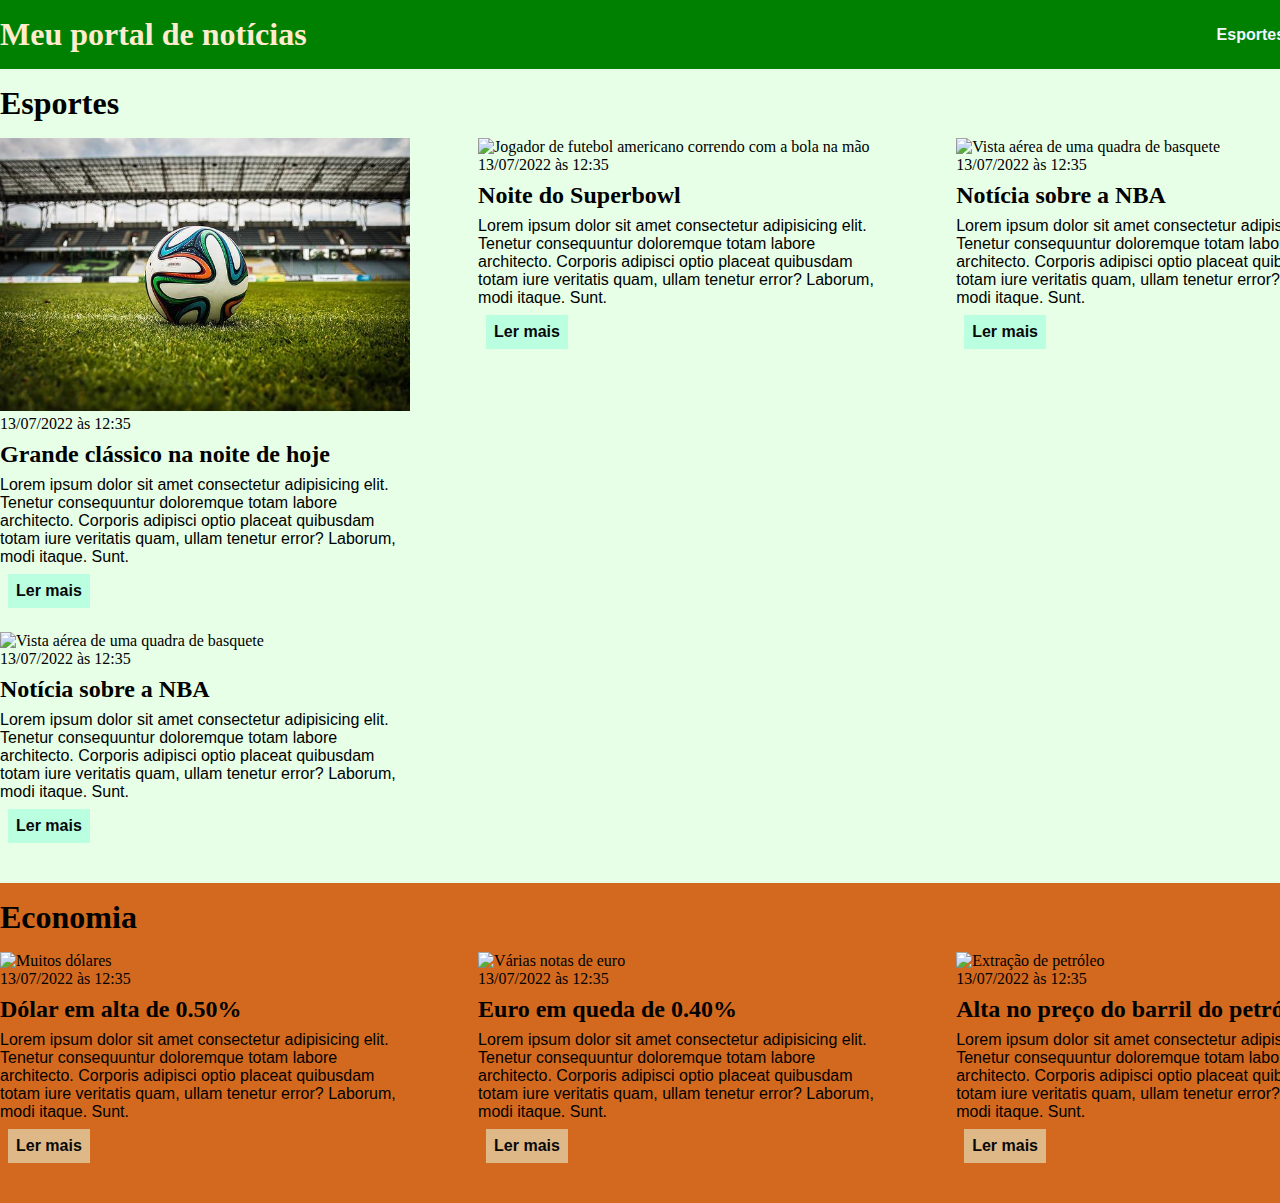
==== index.html @ db62d4d1 "adicionando cores, textos e formatacoes" ====
<!DOCTYPE html>
<html lang="pt-BR">
<head>
    <meta charset="UTF-8">
    <meta http-equiv="X-UA-Compatible" content="IE=edge">
    <meta name="viewport" content="width=device-width, initial-scale=1.0">
    <title>Meu portal de notícias</title>
    <link rel="stylesheet" href="./main.css" />
    </head>
<body>
    <header>
       <div class="container">
        <h1>Meu portal de notícias</h1>
        <nav>
            <ul>
                <li>
                    <a href="#sports" title="Ir para a seção de esportes">Esportes</a>
                </li>
                <li>
                    <a href="#economy" title="Ir para a seção de notícias">Economia</a>
                </li>
            </ul>
       </div>
        </nav>
    </header>
    <section id="sports">
    <div class="container">
        <h2>Esportes</h2>
        <div class="articles">
            <article>
                <img src="./Imagens/futebol.jpg" alt="Bola de futebol no gramado" />
                <header>
                    <time class="creation-date">13/07/2022 às 12:35</time>
                </header>
                <h3>Grande clássico na noite de hoje</h3>
                <p>
                    Lorem ipsum dolor sit amet consectetur adipisicing elit. Tenetur consequuntur doloremque totam labore architecto. Corporis adipisci optio placeat quibusdam totam iure veritatis quam, ullam tenetur error? Laborum, modi itaque. Sunt.
                </p>
                <a href="#" title="Leia a notícia completa">Ler mais</a>
            </article>
            <article>
                <img src="./imagens/futebol-americano.jpg" alt="Jogador de futebol americano correndo com a bola na mão" />
                <header>
                    <time>13/07/2022 às 12:35</time>
                </header>
                <h3>Noite do Superbowl</h3>
                <p>
                    Lorem ipsum dolor sit amet consectetur adipisicing elit. Tenetur consequuntur doloremque totam labore architecto. Corporis adipisci optio placeat quibusdam totam iure veritatis quam, ullam tenetur error? Laborum, modi itaque. Sunt.
                </p>
                <a href="#" title="Leia a notícia completa">Ler mais</a>
            </article>
            <article>
                <img src="./imagens/basquete.jpg" title="Vista aérea de uma quadra de basquete" />
                <header>
                    <time>13/07/2022 às 12:35</time>
                </header>
                <h3>Notícia sobre a NBA</h3>
                <p>
                    Lorem ipsum dolor sit amet consectetur adipisicing elit. Tenetur consequuntur doloremque totam labore architecto. Corporis adipisci optio placeat quibusdam totam iure veritatis quam, ullam tenetur error? Laborum, modi itaque. Sunt.
                </p>
                <a href="#" title="Leia a notícia completa">Ler mais</a>
            </article>
            <article>
                <img src="./imagens/basquete.jpg" title="Vista aérea de uma quadra de basquete" />
                <header>
                    <time>13/07/2022 às 12:35</time>
                </header>
                <h3>Notícia sobre a NBA</h3>
                <p>
                    Lorem ipsum dolor sit amet consectetur adipisicing elit. Tenetur consequuntur doloremque totam labore architecto. Corporis adipisci optio placeat quibusdam totam iure veritatis quam, ullam tenetur error? Laborum, modi itaque. Sunt.
                </p>
                <a href="#" title="Leia a notícia completa">Ler mais</a>
            </article>
        </div>
    </div>
    </section>
    <section id="economy">
      <div class="container">
        <h2>Economia</h2>
        <div class="articles">
                <article>
                <img src="./imagens/dolares.jpg" alt="Muitos dólares" />
                <header>
                    <time>13/07/2022 às 12:35</time>
                </header>
                <h3>Dólar em alta de 0.50%</h3>
                <p>
                    Lorem ipsum dolor sit amet consectetur adipisicing elit. Tenetur consequuntur doloremque totam labore architecto. Corporis adipisci optio placeat quibusdam totam iure veritatis quam, ullam tenetur error? Laborum, modi itaque. Sunt.
                </p>
                <a href="#" title="Leia a notícia completa">Ler mais</a>
            </article>
            <article>
                <img src="./imagens/euro.jpg" alt="Várias notas de euro" />
                <header>
                    <time>13/07/2022 às 12:35</time>
                </header>
                <h3>Euro em queda de 0.40%</h3>
                <p>
                    Lorem ipsum dolor sit amet consectetur adipisicing elit. Tenetur consequuntur doloremque totam labore architecto. Corporis adipisci optio placeat quibusdam totam iure veritatis quam, ullam tenetur error? Laborum, modi itaque. Sunt.
                </p>
                <a href="#" title="Leia a notícia completa">Ler mais</a>
            </article>
            <article>
                <img src="./imagens/petroleo.jpg" alt="Extração de petróleo" />
                <header>
                    <time>13/07/2022 às 12:35</time>
                </header>
                <h3>Alta no preço do barril do petróleo</h3>
                <p>
                    Lorem ipsum dolor sit amet consectetur adipisicing elit. Tenetur consequuntur doloremque totam labore architecto. Corporis adipisci optio placeat quibusdam totam iure veritatis quam, ullam tenetur error? Laborum, modi itaque. Sunt.
                </p>
                <a href="#" title="Leia a notícia completa">Ler mais</a>
            </article>
        </div>
    </div>
    </section>
</body>
</html>
---- main.css ----
*{
    box-sizing: border-box;
    margin: 0;
    padding: 0;
}

body > header {
    background-color: green;
    padding: 16px 0;
    color: blanchedalmond;
}

header .container {
    display: flex;
    align-items: center;
    justify-content: space-between;
}

header li{
    display: inline;
    font-family: Arial, Helvetica, sans-serif;
    font-weight: bold;
    margin left: 16px;
}

header li a{
    color: aliceblue;
    text-decoration: none;
}

.container {
    width: 1366px;
    margin: 0 auto;

}

.articles {
    display: flex;
    flex-wrap: wrap;
    justify-content: space-between;
}

.articles article img{
    /*height: 180px;*/
    width: 100%;
}

.articles article {
    width: 30%;
}

section {
    padding: 16px 0;
}

section h2, 
.articles article {
    margin-bottom: 16px;
}

.articles article h3 {
    margin-top: 8px;
    margin-bottom: 8px;
}

.articles article a{
    background-color: bisque;
    color: rgb(8, 8, 8);
    padding: 8px;
    display: inline-block;
    text-decoration: none;
    font-weight: bold;
    margin: 8px;
}

.articles article a:hover{
    text-decoration: underline;
}

.articles article p,
.articles article a{
    font-family: Arial, Helvetica, sans-serif;
}

.articles article h3{
    font-size: 24px;
}

section h2 {
    font-size: 32px;
}

#sports{
    background-color: rgba(10, 300, 10, 0.1);
}

#sports .articles article a{
    background-color: rgba(10, 500, 200, 0.2);
}

#economy{
    background-color: chocolate;
}

#economy .articles article a{
    background-color: burlywood;
}
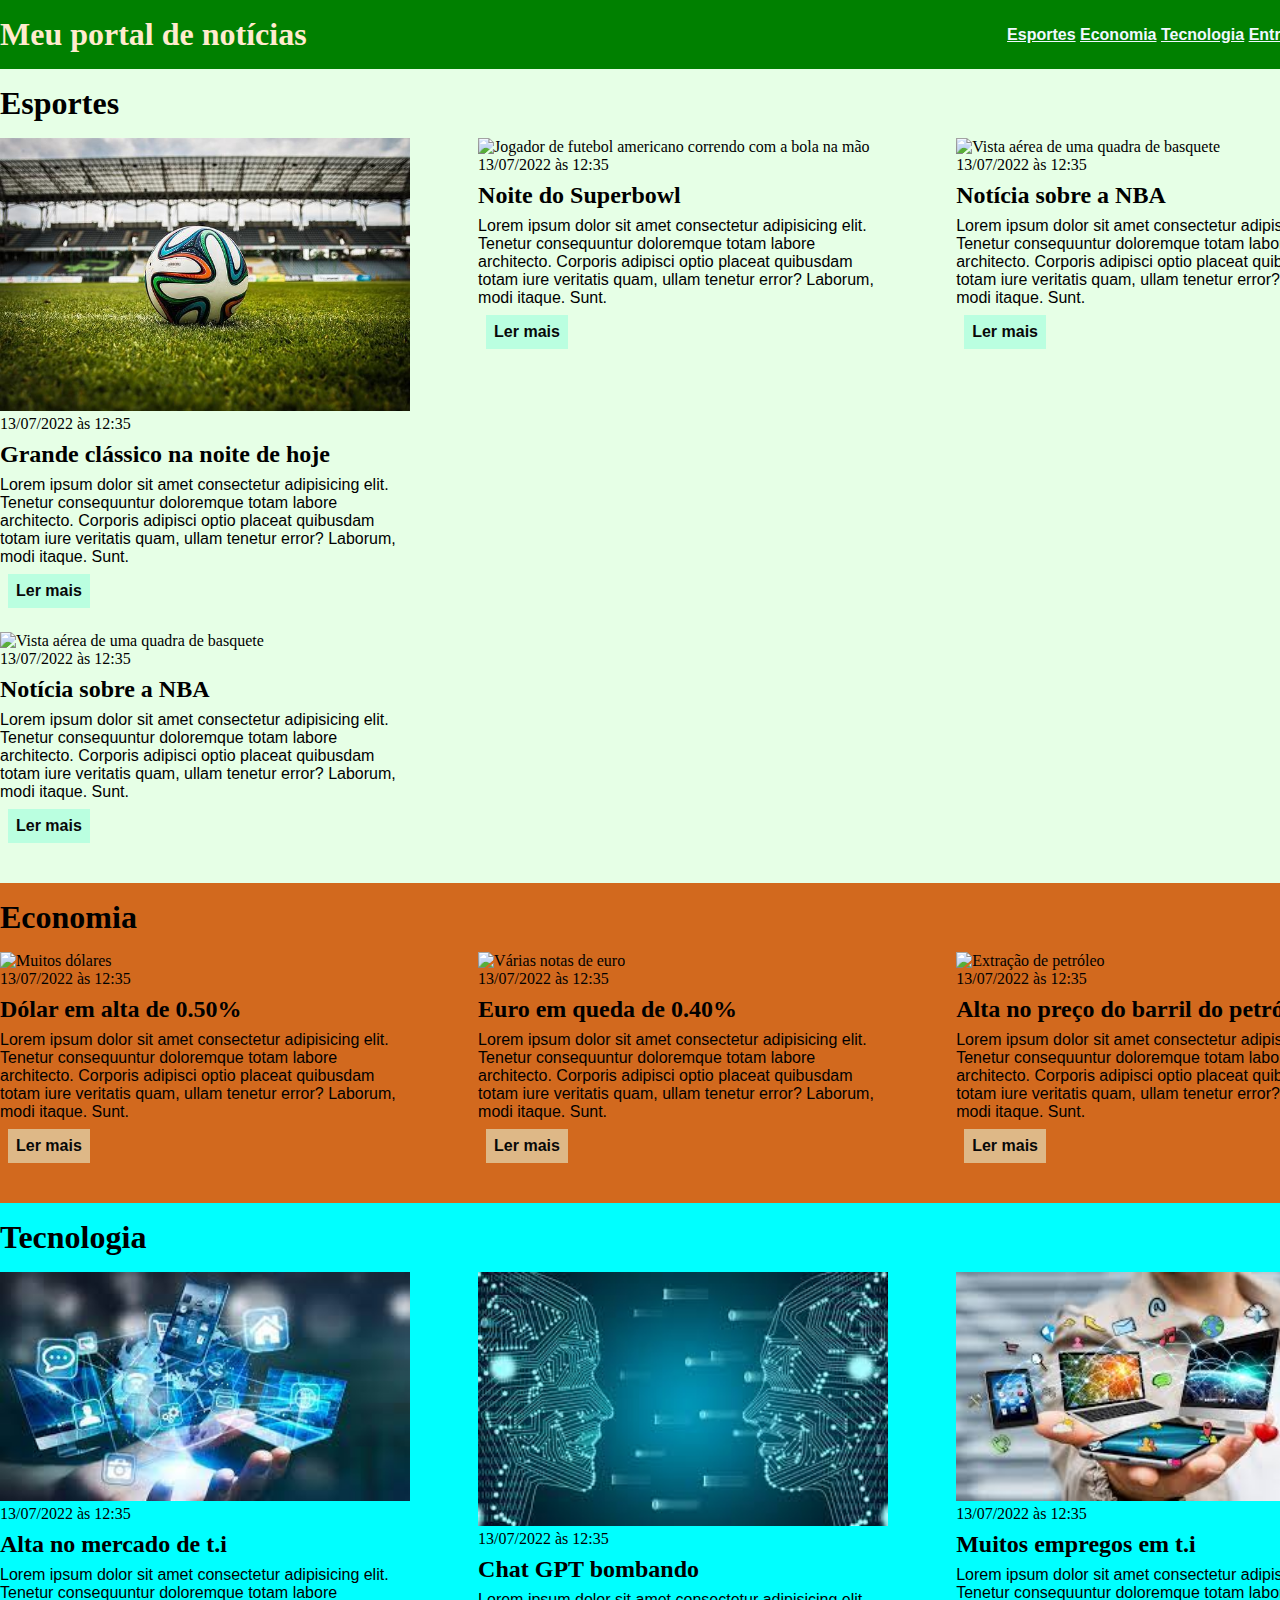
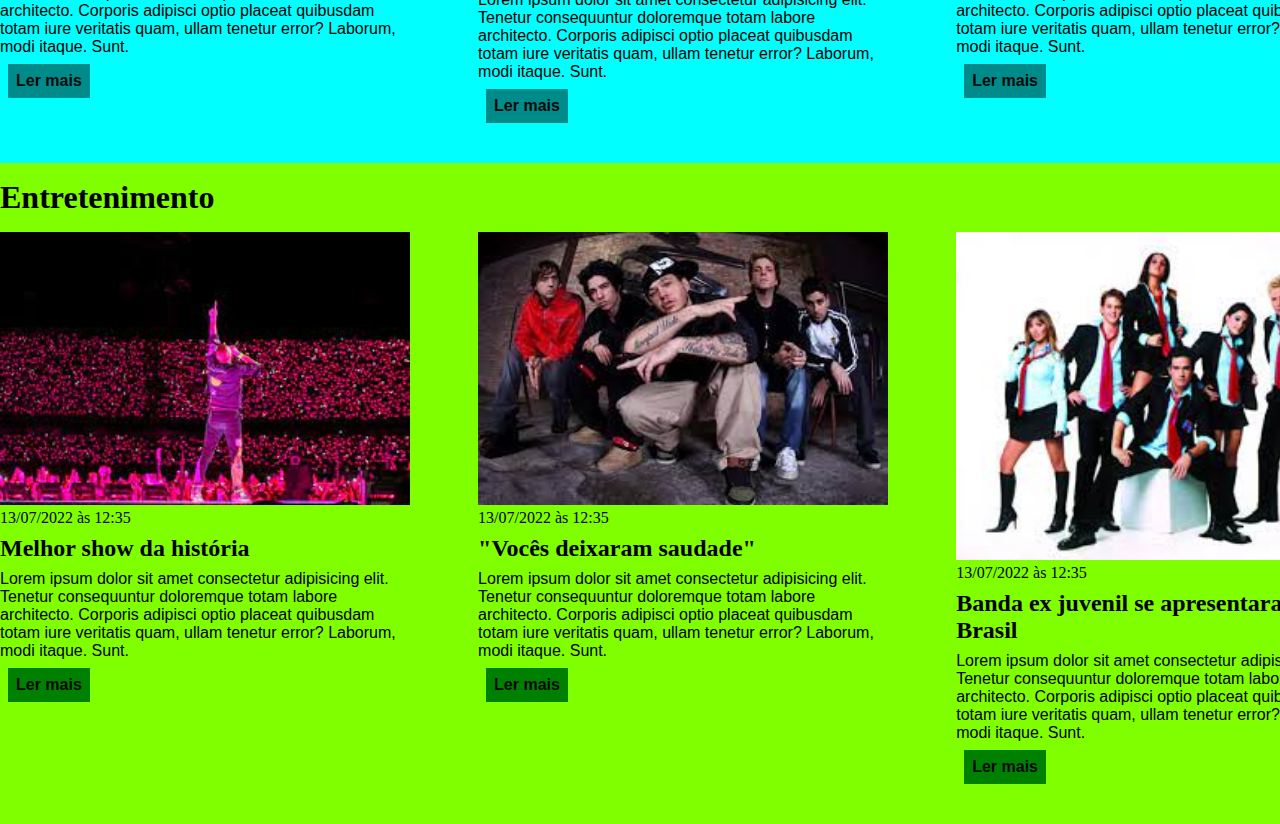
==== commit f83da920: "adicionando seçao tech e entretenimento e suas img" ====
--- a/index.html
+++ b/index.html
@@ -19,6 +19,12 @@
                 <li>
                     <a href="#economy" title="Ir para a seção de notícias">Economia</a>
                 </li>
+                <li>
+                    <a href="#tech" title="Ir para a seção de notícias">Tecnologia</a>
+                </li>
+                <li>
+                    <a href="#entertainment" title="Ir para a seção de notícias">Entretenimento</a>
+                </li>
             </ul>
        </div>
         </nav>
@@ -114,5 +120,85 @@
         </div>
     </div>
     </section>
+<section id="tech">
+  <div class="container">
+    <h2>Tecnologia</h2>
+    <div class="articles">
+            <article>
+            <img src="./Imagens/tech 1.jpeg" alt="Tecnologia" />
+            <header>
+                <time>13/07/2022 às 12:35</time>
+            </header>
+            <h3>Alta no mercado de t.i</h3>
+            <p>
+                Lorem ipsum dolor sit amet consectetur adipisicing elit. Tenetur consequuntur doloremque totam labore architecto. Corporis adipisci optio placeat quibusdam totam iure veritatis quam, ullam tenetur error? Laborum, modi itaque. Sunt.
+            </p>
+            <a href="#" title="Leia a notícia completa">Ler mais</a>
+        </article>
+        <article>
+            <img src="./Imagens/tech 2.jpeg" alt="Tecnologia" />
+            <header>
+                <time>13/07/2022 às 12:35</time>
+            </header>
+            <h3>Chat GPT bombando</h3>
+            <p>
+                Lorem ipsum dolor sit amet consectetur adipisicing elit. Tenetur consequuntur doloremque totam labore architecto. Corporis adipisci optio placeat quibusdam totam iure veritatis quam, ullam tenetur error? Laborum, modi itaque. Sunt.
+            </p>
+            <a href="#" title="Leia a notícia completa">Ler mais</a>
+        </article>
+        <article>
+            <img src="./Imagens/tech 3.jpeg" alt="Tecnologia" />
+            <header>
+                <time>13/07/2022 às 12:35</time>
+            </header>
+            <h3>Muitos empregos em t.i</h3>
+            <p>
+                Lorem ipsum dolor sit amet consectetur adipisicing elit. Tenetur consequuntur doloremque totam labore architecto. Corporis adipisci optio placeat quibusdam totam iure veritatis quam, ullam tenetur error? Laborum, modi itaque. Sunt.
+            </p>
+            <a href="#" title="Leia a notícia completa">Ler mais</a>
+        </article>
+    </div>
+</div>
+</section>
+<section id="entertainment">
+    <div class="container">
+      <h2>Entretenimento</h2>
+      <div class="articles">
+              <article>
+              <img src="./Imagens/entrete 1.jpeg" alt="Imagem vocalista Coldplay" />
+              <header>
+                  <time>13/07/2022 às 12:35</time>
+              </header>
+              <h3>Melhor show da história</h3>
+              <p>
+                  Lorem ipsum dolor sit amet consectetur adipisicing elit. Tenetur consequuntur doloremque totam labore architecto. Corporis adipisci optio placeat quibusdam totam iure veritatis quam, ullam tenetur error? Laborum, modi itaque. Sunt.
+              </p>
+              <a href="#" title="Leia a notícia completa">Ler mais</a>
+          </article>
+          <article>
+              <img src="./Imagens/entrete 2.jpeg" alt="Banda Charlie Brown Jr." />
+              <header>
+                  <time>13/07/2022 às 12:35</time>
+              </header>
+              <h3>"Vocês deixaram saudade"</h3>
+              <p>
+                  Lorem ipsum dolor sit amet consectetur adipisicing elit. Tenetur consequuntur doloremque totam labore architecto. Corporis adipisci optio placeat quibusdam totam iure veritatis quam, ullam tenetur error? Laborum, modi itaque. Sunt.
+              </p>
+              <a href="#" title="Leia a notícia completa">Ler mais</a>
+          </article>
+          <article>
+              <img src="./Imagens/entrete 3.jpeg" alt="Banda RBD" />
+              <header>
+                  <time>13/07/2022 às 12:35</time>
+              </header>
+              <h3>Banda ex juvenil se apresentara no Brasil</h3>
+              <p>
+                  Lorem ipsum dolor sit amet consectetur adipisicing elit. Tenetur consequuntur doloremque totam labore architecto. Corporis adipisci optio placeat quibusdam totam iure veritatis quam, ullam tenetur error? Laborum, modi itaque. Sunt.
+              </p>
+              <a href="#" title="Leia a notícia completa">Ler mais</a>
+          </article>
+      </div>
+  </div>
+  </section>
 </body>
 </html>--- a/main.css
+++ b/main.css
@@ -25,7 +25,7 @@
 
 header li a{
     color: aliceblue;
-    text-decoration: none;
+    text-decoration: underline;
 }
 
 .container {
@@ -106,3 +106,19 @@
     background-color: burlywood;
 }
 
+#tech{
+    background-color: aqua;
+}
+
+#tech .articles article a{
+    background-color: darkcyan;
+}
+
+#entertainment{
+    background-color: chartreuse;
+}
+
+#entertainment .articles article a{
+    background-color: green;
+}
+
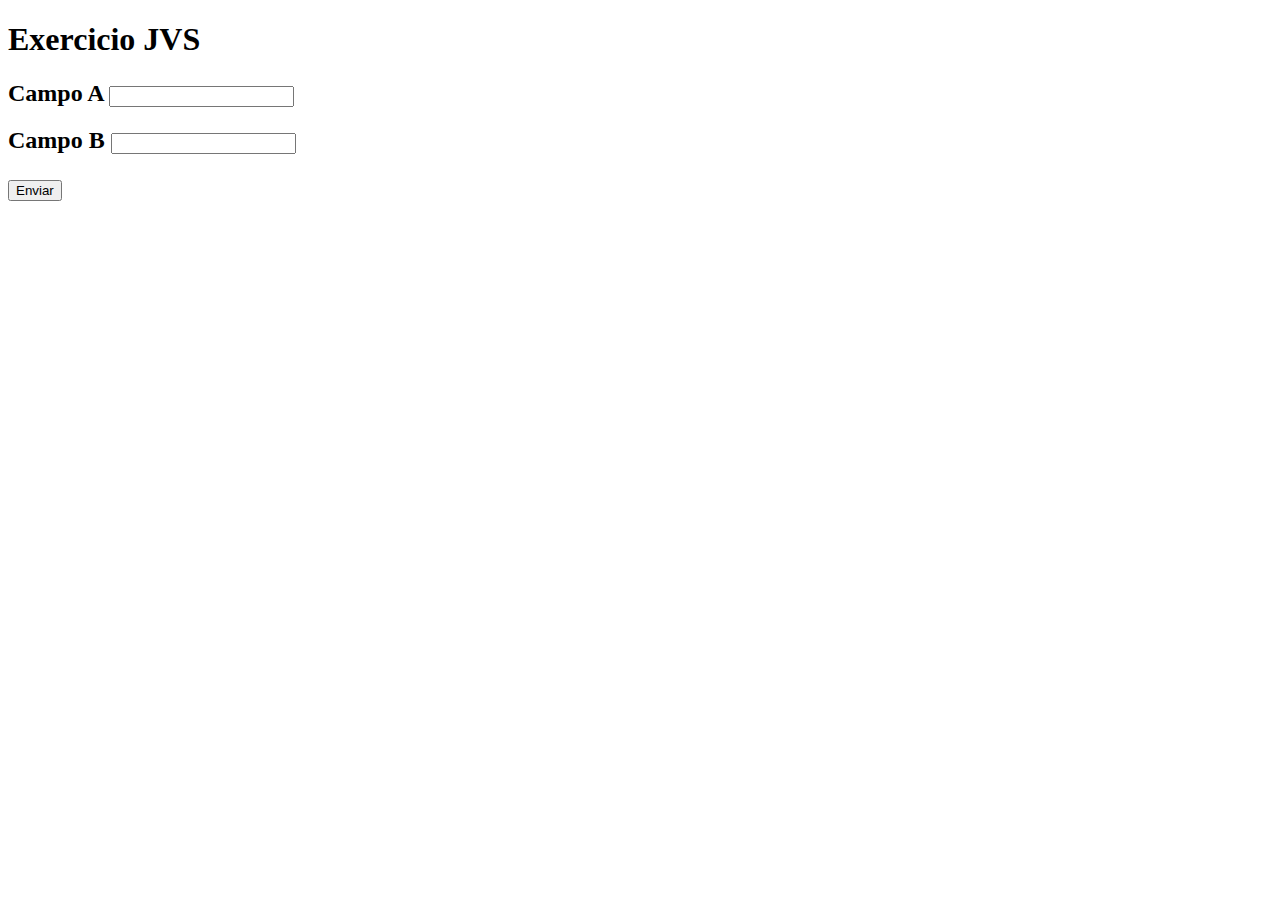
==== commit 4fd6a6f9: "add arquivos javascript e html" ====
--- a/index.html
+++ b/index.html
@@ -1,204 +1,22 @@
 <!DOCTYPE html>
-<html lang="pt-BR">
+<html lang="pt-br">
 <head>
     <meta charset="UTF-8">
     <meta http-equiv="X-UA-Compatible" content="IE=edge">
     <meta name="viewport" content="width=device-width, initial-scale=1.0">
-    <title>Meu portal de notícias</title>
-    <link rel="stylesheet" href="./main.css" />
-    </head>
+    <title>Formulário</title>
+</head>
 <body>
-    <header>
-       <div class="container">
-        <h1>Meu portal de notícias</h1>
-        <nav>
-            <ul>
-                <li>
-                    <a href="#sports" title="Ir para a seção de esportes">Esportes</a>
-                </li>
-                <li>
-                    <a href="#economy" title="Ir para a seção de notícias">Economia</a>
-                </li>
-                <li>
-                    <a href="#tech" title="Ir para a seção de notícias">Tecnologia</a>
-                </li>
-                <li>
-                    <a href="#entertainment" title="Ir para a seção de notícias">Entretenimento</a>
-                </li>
-            </ul>
-       </div>
-        </nav>
-    </header>
-    <section id="sports">
-    <div class="container">
-        <h2>Esportes</h2>
-        <div class="articles">
-            <article>
-                <img src="./Imagens/futebol.jpg" alt="Bola de futebol no gramado" />
-                <header>
-                    <time class="creation-date">13/07/2022 às 12:35</time>
-                </header>
-                <h3>Grande clássico na noite de hoje</h3>
-                <p>
-                    Lorem ipsum dolor sit amet consectetur adipisicing elit. Tenetur consequuntur doloremque totam labore architecto. Corporis adipisci optio placeat quibusdam totam iure veritatis quam, ullam tenetur error? Laborum, modi itaque. Sunt.
-                </p>
-                <a href="#" title="Leia a notícia completa">Ler mais</a>
-            </article>
-            <article>
-                <img src="./imagens/futebol-americano.jpg" alt="Jogador de futebol americano correndo com a bola na mão" />
-                <header>
-                    <time>13/07/2022 às 12:35</time>
-                </header>
-                <h3>Noite do Superbowl</h3>
-                <p>
-                    Lorem ipsum dolor sit amet consectetur adipisicing elit. Tenetur consequuntur doloremque totam labore architecto. Corporis adipisci optio placeat quibusdam totam iure veritatis quam, ullam tenetur error? Laborum, modi itaque. Sunt.
-                </p>
-                <a href="#" title="Leia a notícia completa">Ler mais</a>
-            </article>
-            <article>
-                <img src="./imagens/basquete.jpg" title="Vista aérea de uma quadra de basquete" />
-                <header>
-                    <time>13/07/2022 às 12:35</time>
-                </header>
-                <h3>Notícia sobre a NBA</h3>
-                <p>
-                    Lorem ipsum dolor sit amet consectetur adipisicing elit. Tenetur consequuntur doloremque totam labore architecto. Corporis adipisci optio placeat quibusdam totam iure veritatis quam, ullam tenetur error? Laborum, modi itaque. Sunt.
-                </p>
-                <a href="#" title="Leia a notícia completa">Ler mais</a>
-            </article>
-            <article>
-                <img src="./imagens/basquete.jpg" title="Vista aérea de uma quadra de basquete" />
-                <header>
-                    <time>13/07/2022 às 12:35</time>
-                </header>
-                <h3>Notícia sobre a NBA</h3>
-                <p>
-                    Lorem ipsum dolor sit amet consectetur adipisicing elit. Tenetur consequuntur doloremque totam labore architecto. Corporis adipisci optio placeat quibusdam totam iure veritatis quam, ullam tenetur error? Laborum, modi itaque. Sunt.
-                </p>
-                <a href="#" title="Leia a notícia completa">Ler mais</a>
-            </article>
-        </div>
-    </div>
-    </section>
-    <section id="economy">
-      <div class="container">
-        <h2>Economia</h2>
-        <div class="articles">
-                <article>
-                <img src="./imagens/dolares.jpg" alt="Muitos dólares" />
-                <header>
-                    <time>13/07/2022 às 12:35</time>
-                </header>
-                <h3>Dólar em alta de 0.50%</h3>
-                <p>
-                    Lorem ipsum dolor sit amet consectetur adipisicing elit. Tenetur consequuntur doloremque totam labore architecto. Corporis adipisci optio placeat quibusdam totam iure veritatis quam, ullam tenetur error? Laborum, modi itaque. Sunt.
-                </p>
-                <a href="#" title="Leia a notícia completa">Ler mais</a>
-            </article>
-            <article>
-                <img src="./imagens/euro.jpg" alt="Várias notas de euro" />
-                <header>
-                    <time>13/07/2022 às 12:35</time>
-                </header>
-                <h3>Euro em queda de 0.40%</h3>
-                <p>
-                    Lorem ipsum dolor sit amet consectetur adipisicing elit. Tenetur consequuntur doloremque totam labore architecto. Corporis adipisci optio placeat quibusdam totam iure veritatis quam, ullam tenetur error? Laborum, modi itaque. Sunt.
-                </p>
-                <a href="#" title="Leia a notícia completa">Ler mais</a>
-            </article>
-            <article>
-                <img src="./imagens/petroleo.jpg" alt="Extração de petróleo" />
-                <header>
-                    <time>13/07/2022 às 12:35</time>
-                </header>
-                <h3>Alta no preço do barril do petróleo</h3>
-                <p>
-                    Lorem ipsum dolor sit amet consectetur adipisicing elit. Tenetur consequuntur doloremque totam labore architecto. Corporis adipisci optio placeat quibusdam totam iure veritatis quam, ullam tenetur error? Laborum, modi itaque. Sunt.
-                </p>
-                <a href="#" title="Leia a notícia completa">Ler mais</a>
-            </article>
-        </div>
-    </div>
-    </section>
-<section id="tech">
-  <div class="container">
-    <h2>Tecnologia</h2>
-    <div class="articles">
-            <article>
-            <img src="./Imagens/tech 1.jpeg" alt="Tecnologia" />
-            <header>
-                <time>13/07/2022 às 12:35</time>
-            </header>
-            <h3>Alta no mercado de t.i</h3>
-            <p>
-                Lorem ipsum dolor sit amet consectetur adipisicing elit. Tenetur consequuntur doloremque totam labore architecto. Corporis adipisci optio placeat quibusdam totam iure veritatis quam, ullam tenetur error? Laborum, modi itaque. Sunt.
-            </p>
-            <a href="#" title="Leia a notícia completa">Ler mais</a>
-        </article>
-        <article>
-            <img src="./Imagens/tech 2.jpeg" alt="Tecnologia" />
-            <header>
-                <time>13/07/2022 às 12:35</time>
-            </header>
-            <h3>Chat GPT bombando</h3>
-            <p>
-                Lorem ipsum dolor sit amet consectetur adipisicing elit. Tenetur consequuntur doloremque totam labore architecto. Corporis adipisci optio placeat quibusdam totam iure veritatis quam, ullam tenetur error? Laborum, modi itaque. Sunt.
-            </p>
-            <a href="#" title="Leia a notícia completa">Ler mais</a>
-        </article>
-        <article>
-            <img src="./Imagens/tech 3.jpeg" alt="Tecnologia" />
-            <header>
-                <time>13/07/2022 às 12:35</time>
-            </header>
-            <h3>Muitos empregos em t.i</h3>
-            <p>
-                Lorem ipsum dolor sit amet consectetur adipisicing elit. Tenetur consequuntur doloremque totam labore architecto. Corporis adipisci optio placeat quibusdam totam iure veritatis quam, ullam tenetur error? Laborum, modi itaque. Sunt.
-            </p>
-            <a href="#" title="Leia a notícia completa">Ler mais</a>
-        </article>
-    </div>
+<div class="container">
+    <h1>Exercicio JVS</h1>
+    <form id="campos">
+        <h2>   <label>Campo A</label> 
+        <input type="number" name="Campo A" id="campoA"></h2>
+        <h2>   <label>Campo B</label> 
+        <input type="number" name="Campo B" id="campoB"></h2>
+        <h2> <button type="submit">Enviar</button></h2>
+    </form>
 </div>
-</section>
-<section id="entertainment">
-    <div class="container">
-      <h2>Entretenimento</h2>
-      <div class="articles">
-              <article>
-              <img src="./Imagens/entrete 1.jpeg" alt="Imagem vocalista Coldplay" />
-              <header>
-                  <time>13/07/2022 às 12:35</time>
-              </header>
-              <h3>Melhor show da história</h3>
-              <p>
-                  Lorem ipsum dolor sit amet consectetur adipisicing elit. Tenetur consequuntur doloremque totam labore architecto. Corporis adipisci optio placeat quibusdam totam iure veritatis quam, ullam tenetur error? Laborum, modi itaque. Sunt.
-              </p>
-              <a href="#" title="Leia a notícia completa">Ler mais</a>
-          </article>
-          <article>
-              <img src="./Imagens/entrete 2.jpeg" alt="Banda Charlie Brown Jr." />
-              <header>
-                  <time>13/07/2022 às 12:35</time>
-              </header>
-              <h3>"Vocês deixaram saudade"</h3>
-              <p>
-                  Lorem ipsum dolor sit amet consectetur adipisicing elit. Tenetur consequuntur doloremque totam labore architecto. Corporis adipisci optio placeat quibusdam totam iure veritatis quam, ullam tenetur error? Laborum, modi itaque. Sunt.
-              </p>
-              <a href="#" title="Leia a notícia completa">Ler mais</a>
-          </article>
-          <article>
-              <img src="./Imagens/entrete 3.jpeg" alt="Banda RBD" />
-              <header>
-                  <time>13/07/2022 às 12:35</time>
-              </header>
-              <h3>Banda ex juvenil se apresentara no Brasil</h3>
-              <p>
-                  Lorem ipsum dolor sit amet consectetur adipisicing elit. Tenetur consequuntur doloremque totam labore architecto. Corporis adipisci optio placeat quibusdam totam iure veritatis quam, ullam tenetur error? Laborum, modi itaque. Sunt.
-              </p>
-              <a href="#" title="Leia a notícia completa">Ler mais</a>
-          </article>
-      </div>
-  </div>
-  </section>
+<script src="./main.js"></script>
 </body>
-</html>+</html>
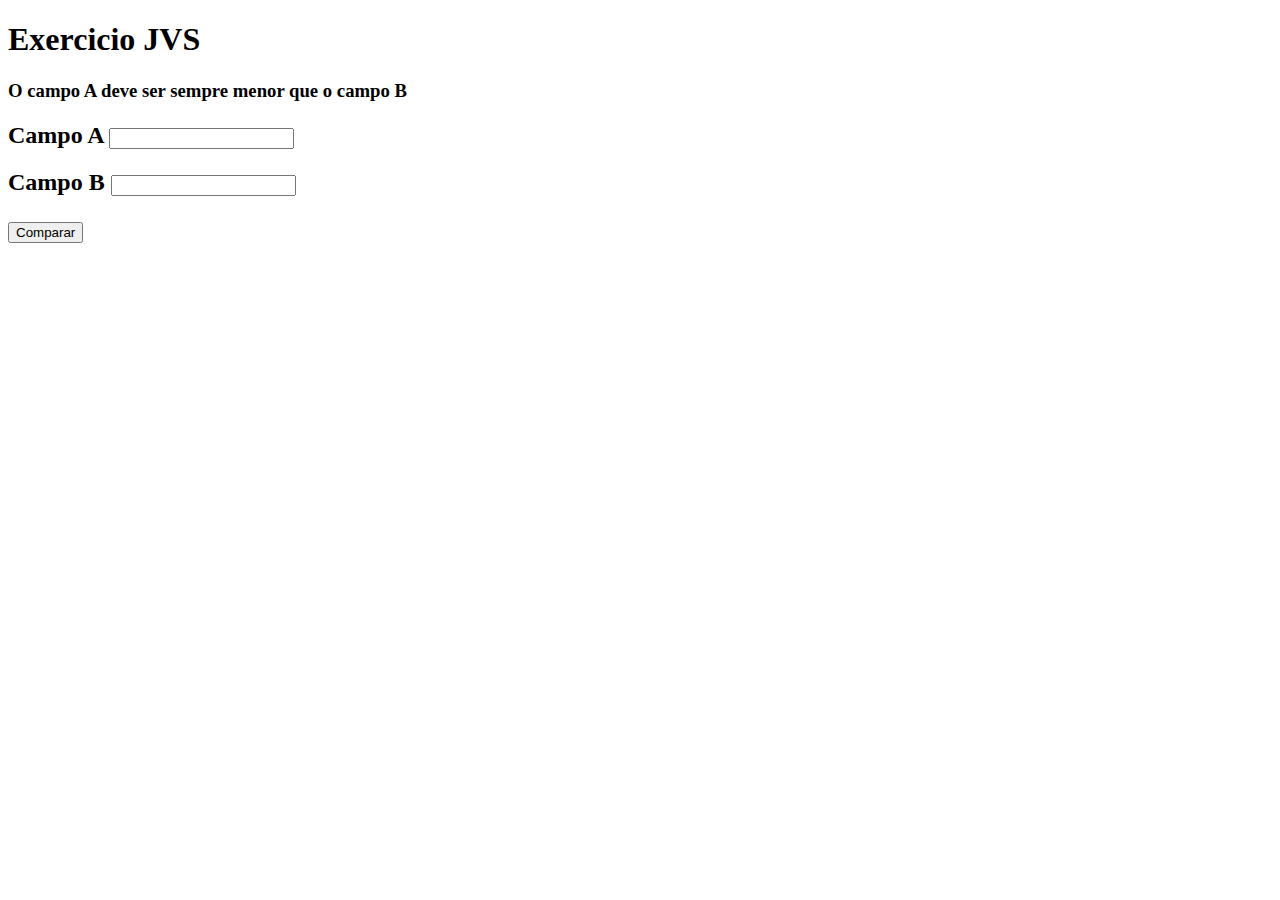
==== commit 670c9405: "alteracoes jvs" ====
--- a/index.html
+++ b/index.html
@@ -9,12 +9,13 @@
 <body>
 <div class="container">
     <h1>Exercicio JVS</h1>
+    <h3>O campo A deve ser sempre menor que o campo B</h3>
     <form id="campos">
         <h2>   <label>Campo A</label> 
-        <input type="number" name="Campo A" id="campoA"></h2>
+        <input type="text" name="Campo A" id="campoA"==$0></h2>
         <h2>   <label>Campo B</label> 
-        <input type="number" name="Campo B" id="campoB"></h2>
-        <h2> <button type="submit">Enviar</button></h2>
+        <input type="text" name="Campo B" id="campoB"></h2>
+        <h2> <button type="submit">Comparar</button></h2>
     </form>
 </div>
 <script src="./main.js"></script>
